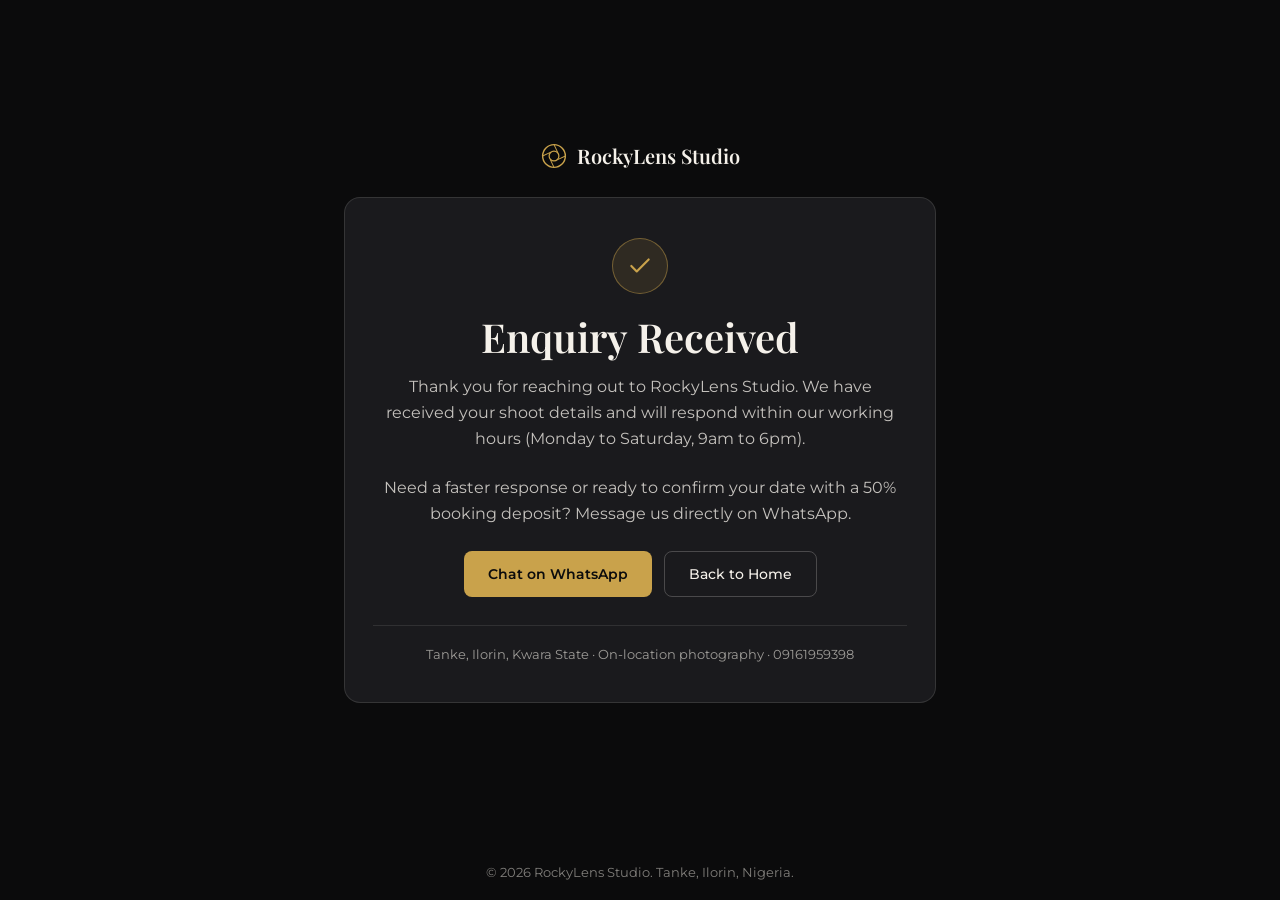
==== public/thank-you.html @ 679757c9 "chore: update AI studio assets Add and update images in public/assets/aistudio." ====
<!doctype html>
<html lang="en">
  <head>
    <meta charset="UTF-8" />
    <meta name="viewport" content="width=device-width, initial-scale=1.0" />
    <title>Enquiry Received — RockyLens Studio | Ilorin</title>
    <meta
      name="description"
      content="Thank you for contacting RockyLens Studio in Ilorin. Your booking enquiry has been received."
    />
    <meta name="robots" content="noindex" />
    <link rel="preconnect" href="https://fonts.googleapis.com" />
    <link rel="preconnect" href="https://fonts.gstatic.com" crossorigin />
    <link
      href="https://fonts.googleapis.com/css2?family=Montserrat:wght@400;500;600;700&family=Playfair+Display:wght@600;700&display=swap"
      rel="stylesheet"
    />
    <style>
      *, *::before, *::after { box-sizing: border-box; }
      body {
        margin: 0;
        min-height: 100vh;
        background-color: #0B0B0C;
        color: #F5F1EA;
        font-family: 'Montserrat', system-ui, -apple-system, sans-serif;
        display: flex;
        flex-direction: column;
        justify-content: space-between;
      }
      .container {
        max-width: 640px;
        margin: auto;
        padding: 48px 24px;
        text-align: center;
      }
      .card {
        background-color: #1A1A1D;
        border: 1px solid rgba(245, 241, 234, 0.12);
        border-radius: 16px;
        padding: 40px 28px;
      }
      .brand {
        display: inline-flex;
        align-items: center;
        gap: 10px;
        color: #F5F1EA;
        text-decoration: none;
        font-family: 'Playfair Display', Georgia, serif;
        font-size: 1.25rem;
        font-weight: 600;
        margin-bottom: 28px;
      }
      .check-ring {
        width: 56px;
        height: 56px;
        border-radius: 9999px;
        border: 1px solid rgba(201, 162, 75, 0.45);
        background: rgba(201, 162, 75, 0.12);
        color: #C9A24B;
        display: inline-flex;
        align-items: center;
        justify-content: center;
        margin-bottom: 20px;
      }
      h1 {
        font-family: 'Playfair Display', Georgia, serif;
        font-size: clamp(1.85rem, 4vw, 2.5rem);
        font-weight: 600;
        margin: 0 0 14px;
        line-height: 1.15;
      }
      p {
        color: rgba(245, 241, 234, 0.78);
        line-height: 1.65;
        margin: 0 0 24px;
        font-size: 0.975rem;
      }
      .actions {
        display: flex;
        flex-wrap: wrap;
        gap: 12px;
        justify-content: center;
      }
      .btn-primary {
        display: inline-flex;
        align-items: center;
        justify-content: center;
        gap: 8px;
        background-color: #C9A24B;
        color: #0B0B0C;
        font-weight: 600;
        font-size: 0.9rem;
        padding: 13px 24px;
        border-radius: 8px;
        text-decoration: none;
        transition: opacity 0.15s ease;
      }
      .btn-primary:hover { opacity: 0.9; }
      .btn-secondary {
        display: inline-flex;
        align-items: center;
        justify-content: center;
        border: 1px solid rgba(245, 241, 234, 0.22);
        color: #F5F1EA;
        font-weight: 500;
        font-size: 0.9rem;
        padding: 13px 24px;
        border-radius: 8px;
        text-decoration: none;
        transition: border-color 0.15s ease;
      }
      .btn-secondary:hover { border-color: #C9A24B; color: #C9A24B; }
      .meta {
        margin-top: 28px;
        padding-top: 20px;
        border-top: 1px solid rgba(245, 241, 234, 0.1);
        font-size: 0.82rem;
        color: rgba(245, 241, 234, 0.6);
      }
      footer {
        text-align: center;
        padding: 20px;
        font-size: 0.8rem;
        color: rgba(245, 241, 234, 0.5);
      }
    </style>
  </head>
  <body>
    <main class="container">
      <a href="/" class="brand">
        <svg width="26" height="26" viewBox="0 0 32 32" fill="none" aria-hidden="true">
          <circle cx="16" cy="16" r="14" stroke="#C9A24B" stroke-width="1.75" />
          <circle cx="16" cy="16" r="6" stroke="#C9A24B" stroke-width="1.5" />
          <path d="M16 2L20.5 11.5M30 16L20.5 20.5M16 30L11.5 20.5M2 16L11.5 11.5" stroke="#C9A24B" stroke-width="1.25" stroke-linecap="round" />
        </svg>
        <span>RockyLens Studio</span>
      </a>

      <section class="card">
        <div class="check-ring" aria-hidden="true">
          <svg width="26" height="26" viewBox="0 0 24 24" fill="none" stroke="currentColor" stroke-width="2" stroke-linecap="round" stroke-linejoin="round">
            <polyline points="20 6 9 17 4 12"></polyline>
          </svg>
        </div>
        <h1>Enquiry Received</h1>
        <p>
          Thank you for reaching out to RockyLens Studio. We have received your shoot details and will respond within our working hours (Monday to Saturday, 9am to 6pm).
        </p>
        <p>
          Need a faster response or ready to confirm your date with a 50% booking deposit? Message us directly on WhatsApp.
        </p>

        <div class="actions">
          <a
            href="https://wa.me/2349161959398?text=Hello%20RockyLens%20Studio%2C%20I%20just%20submitted%20a%20booking%20enquiry%20and%20would%20like%20to%20follow%20up."
            class="btn-primary"
          >
            Chat on WhatsApp
          </a>
          <a href="/" class="btn-secondary">Back to Home</a>
        </div>

        <div class="meta">
          Tanke, Ilorin, Kwara State · On-location photography · 09161959398
        </div>
      </section>
    </main>

    <footer>
      &copy; <span id="yr"></span> RockyLens Studio. Tanke, Ilorin, Nigeria.
    </footer>
    <script>
      document.getElementById('yr').textContent = new Date().getFullYear();
    </script>
  </body>
</html>
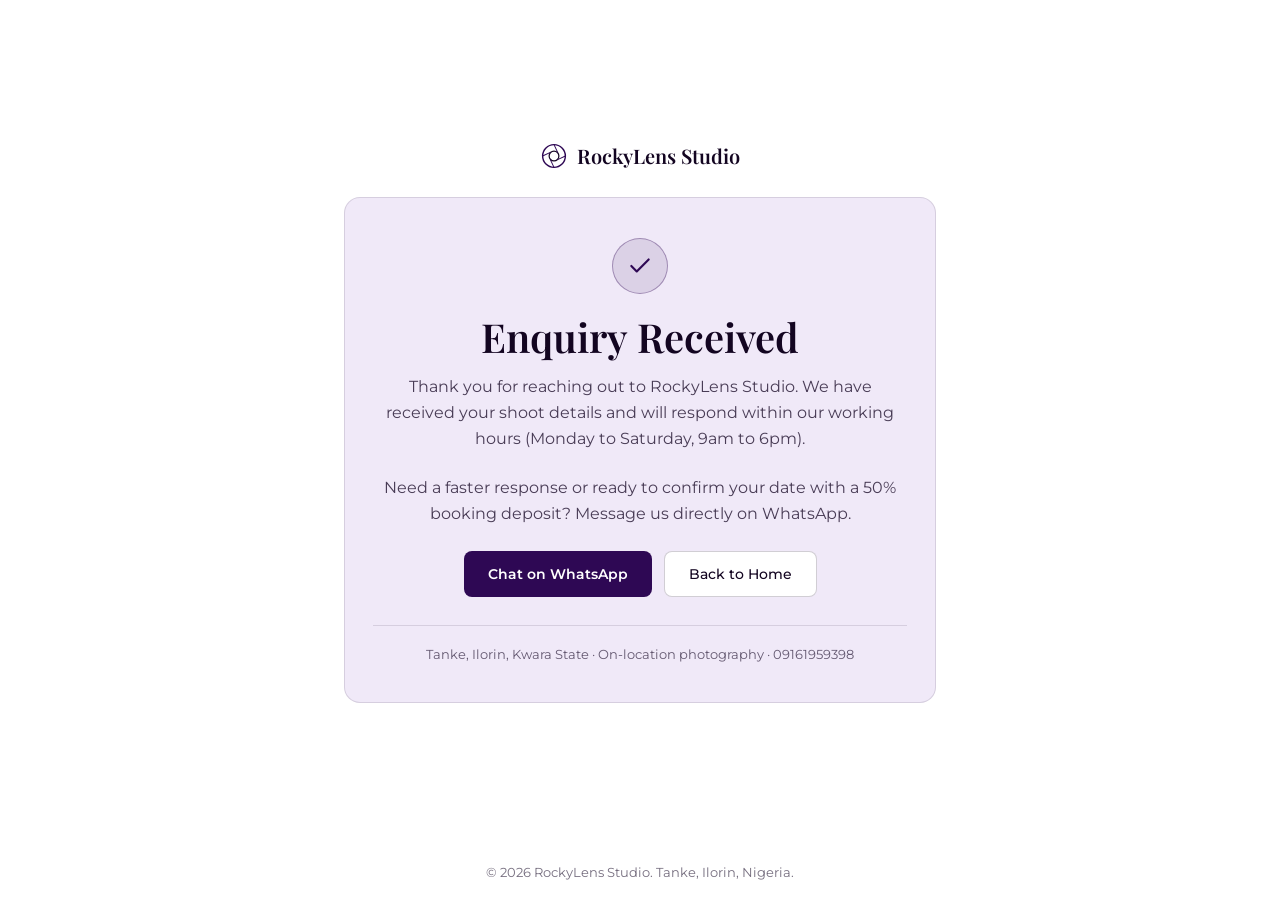
==== commit d71b8fa0: "style: update color palette to light mode Transitioned the design system from a dark obsidian theme " ====
--- a/public/thank-you.html
+++ b/public/thank-you.html
@@ -20,8 +20,8 @@
       body {
         margin: 0;
         min-height: 100vh;
-        background-color: #0B0B0C;
-        color: #F5F1EA;
+        background-color: #FFFFFF;
+        color: #130521;
         font-family: 'Montserrat', system-ui, -apple-system, sans-serif;
         display: flex;
         flex-direction: column;
@@ -34,8 +34,8 @@
         text-align: center;
       }
       .card {
-        background-color: #1A1A1D;
-        border: 1px solid rgba(245, 241, 234, 0.12);
+        background-color: #F0E9F8;
+        border: 1px solid rgba(25, 11, 40, 0.12);
         border-radius: 16px;
         padding: 40px 28px;
       }
@@ -43,7 +43,7 @@
         display: inline-flex;
         align-items: center;
         gap: 10px;
-        color: #F5F1EA;
+        color: #130521;
         text-decoration: none;
         font-family: 'Playfair Display', Georgia, serif;
         font-size: 1.25rem;
@@ -54,9 +54,9 @@
         width: 56px;
         height: 56px;
         border-radius: 9999px;
-        border: 1px solid rgba(201, 162, 75, 0.45);
-        background: rgba(201, 162, 75, 0.12);
-        color: #C9A24B;
+        border: 1px solid rgba(46, 8, 84, 0.35);
+        background: rgba(46, 8, 84, 0.1);
+        color: #2E0854;
         display: inline-flex;
         align-items: center;
         justify-content: center;
@@ -68,9 +68,10 @@
         font-weight: 600;
         margin: 0 0 14px;
         line-height: 1.15;
+        color: #130521;
       }
       p {
-        color: rgba(245, 241, 234, 0.78);
+        color: rgba(25, 11, 40, 0.78);
         line-height: 1.65;
         margin: 0 0 24px;
         font-size: 0.975rem;
@@ -86,22 +87,23 @@
         align-items: center;
         justify-content: center;
         gap: 8px;
-        background-color: #C9A24B;
-        color: #0B0B0C;
+        background-color: #2E0854;
+        color: #FFFFFF;
         font-weight: 600;
         font-size: 0.9rem;
         padding: 13px 24px;
         border-radius: 8px;
         text-decoration: none;
-        transition: opacity 0.15s ease;
+        transition: background-color 0.15s ease;
       }
-      .btn-primary:hover { opacity: 0.9; }
+      .btn-primary:hover { background-color: #1E043B; }
       .btn-secondary {
         display: inline-flex;
         align-items: center;
         justify-content: center;
-        border: 1px solid rgba(245, 241, 234, 0.22);
-        color: #F5F1EA;
+        border: 1px solid rgba(25, 11, 40, 0.2);
+        background-color: #FFFFFF;
+        color: #130521;
         font-weight: 500;
         font-size: 0.9rem;
         padding: 13px 24px;
@@ -109,19 +111,19 @@
         text-decoration: none;
         transition: border-color 0.15s ease;
       }
-      .btn-secondary:hover { border-color: #C9A24B; color: #C9A24B; }
+      .btn-secondary:hover { border-color: #2E0854; color: #2E0854; }
       .meta {
         margin-top: 28px;
         padding-top: 20px;
-        border-top: 1px solid rgba(245, 241, 234, 0.1);
+        border-top: 1px solid rgba(25, 11, 40, 0.12);
         font-size: 0.82rem;
-        color: rgba(245, 241, 234, 0.6);
+        color: rgba(25, 11, 40, 0.65);
       }
       footer {
         text-align: center;
         padding: 20px;
         font-size: 0.8rem;
-        color: rgba(245, 241, 234, 0.5);
+        color: rgba(25, 11, 40, 0.6);
       }
     </style>
   </head>
@@ -129,9 +131,9 @@
     <main class="container">
       <a href="/" class="brand">
         <svg width="26" height="26" viewBox="0 0 32 32" fill="none" aria-hidden="true">
-          <circle cx="16" cy="16" r="14" stroke="#C9A24B" stroke-width="1.75" />
-          <circle cx="16" cy="16" r="6" stroke="#C9A24B" stroke-width="1.5" />
-          <path d="M16 2L20.5 11.5M30 16L20.5 20.5M16 30L11.5 20.5M2 16L11.5 11.5" stroke="#C9A24B" stroke-width="1.25" stroke-linecap="round" />
+          <circle cx="16" cy="16" r="14" stroke="#2E0854" stroke-width="1.75" />
+          <circle cx="16" cy="16" r="6" stroke="#130521" stroke-width="1.5" />
+          <path d="M16 2L20.5 11.5M30 16L20.5 20.5M16 30L11.5 20.5M2 16L11.5 11.5" stroke="#2E0854" stroke-width="1.25" stroke-linecap="round" />
         </svg>
         <span>RockyLens Studio</span>
       </a>
